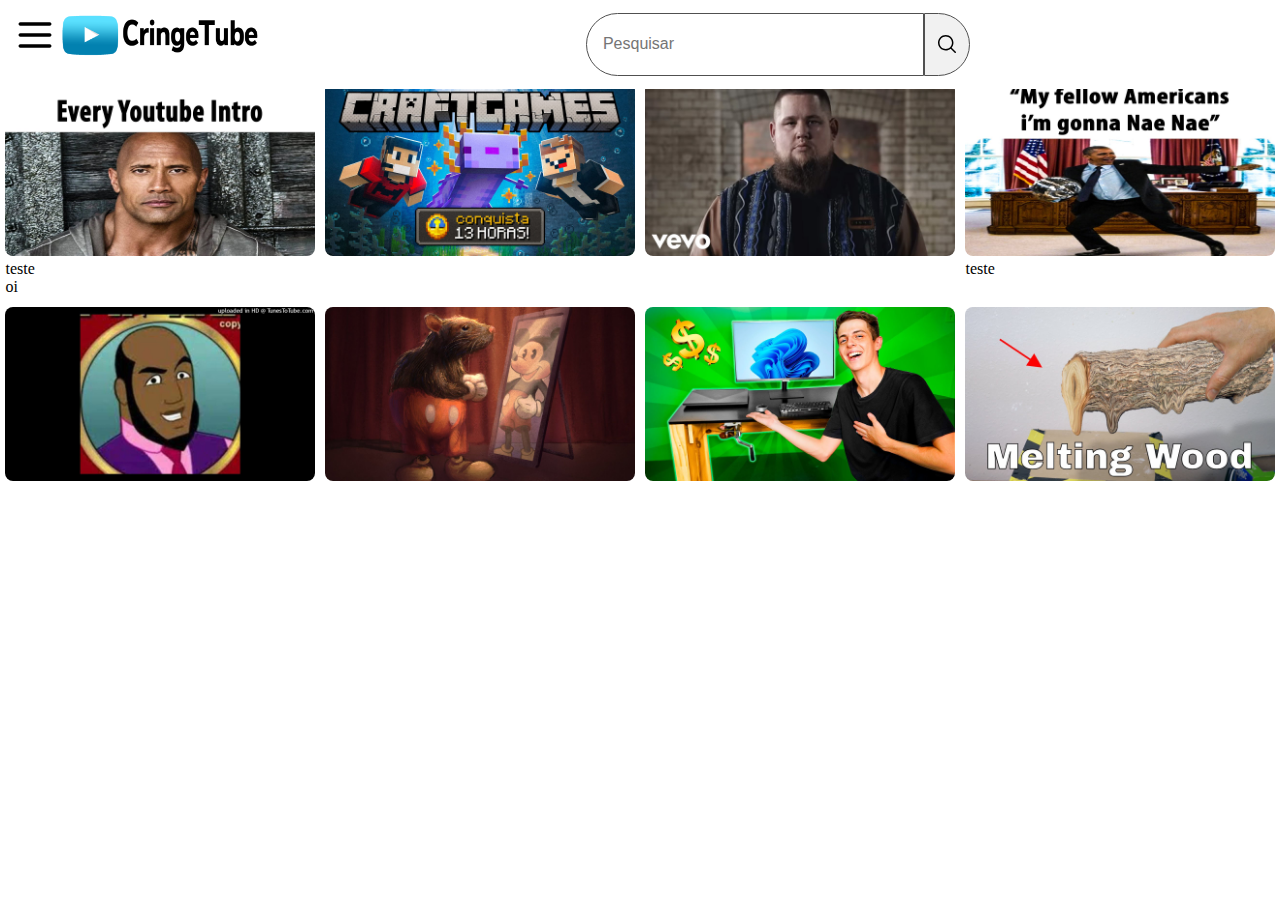
==== index.html @ 26c7d993 "Primeiro Dia" ====
<!DOCTYPE html>
<html lang="pt-BR">
<head>
    <meta charset="UTF-8">
    <meta http-equiv="X-UA-Compatible" content="IE=edge">
    <meta name="viewport" content="width=device-width, initial-scale=1.0">
    <link rel="stylesheet" href="css/style.css">
    <title>CringeTube</title>
</head>
<body>
<header>
    <div>
        <a href="#">
            <img src="img/menu_icon.svg" alt="menu">
        </a>
        <a href="#">
            <img src="img/CringeTube.png" alt="logo-cringe-tube">
        </a>
    </div>
    <div class="barra_de_pesquisa">
        <input type="search" id="" placeholder="Pesquisar">
        <button type="submit"> </button>
    </div>
    <div>
        
    </div>
</header>
<main>
    <div class="video-card">
        <img src="img/thumb-exemplo.jpg" alt="thumb doideira" class="thumb">
        <p>teste</p>oi
    </div>
    <div class="video-card">
        <img src="img/thumb-exemplo-2.jpg" alt="thumb doideira 2" class="thumb">
        <br>
    </div>
    <div class="video-card">
        <img src="img/thumb-exemplo-3.jpg" alt="thumb doideira 3" class="thumb">
        <br>
    </div>
    <div class="video-card">
        <img src="img/thumb-exemplo-4.jpg" alt="thumb doideira 4" class="thumb">
        teste
    </div>
    <div class="video-card">
        <img src="img/thumb-exemplo-5.jpg" alt="" class="thumb">
    </div>
    <div class="video-card">
        <img src="img/thumb-exemplo-6.jpg" alt="" class="thumb">
    </div>
    <div class="video-card">
        <img src="img/thumb-exemplo-7.jpg" alt="" class="thumb">
    </div>
    <div class="video-card">
        <img src="img/thumb-exemplo-8.jpg" alt="" class="thumb">
    </div>
</main>

</body>
</html>
---- css/style.css ----
* {
    margin: 0;
    padding: 0;
}

/* Cabeçalho */

header
{
    display: flex;
    justify-content: space-between;
    position: fixed;
    background-color: white;
    width: 100%;
    padding: 1%;
    height: 7%;
}

header > div
{
    display: flex;
}

header > div > a img
{
    height: 70%;
}

.barra_de_pesquisa {
    width: 30%;
}

.barra_de_pesquisa input {
    width: 88%;
    padding: 1rem;
    border: .5px solid #505050;
    border-top-left-radius: 35px;
    border-bottom-left-radius: 35px;
    font-size: 1rem;
}

.barra_de_pesquisa button {
    cursor: pointer;
    width: 12%;
    border: .5px solid #505050;
    border-top-right-radius: 35px;
    border-bottom-right-radius: 35px;
    background-color: rgb(241, 241, 241);
    background-image: url("../img/lupa.svg");
    background-position: center;
    background-repeat: no-repeat;
    background-size: 40%;
}

.barra_de_pesquisa button:hover {
    background-color: rgb(209, 209, 209);
}

/* Parte dos vídeos */

.thumb
{
    width: 100%;
    border-radius: 8px;
}

.video-card
{
    display: block;
    padding: 1.7%;
}

main
{
    display: grid;
    grid-template-columns: 25% 25% 25% 25%;
    padding-top: 6%;
}
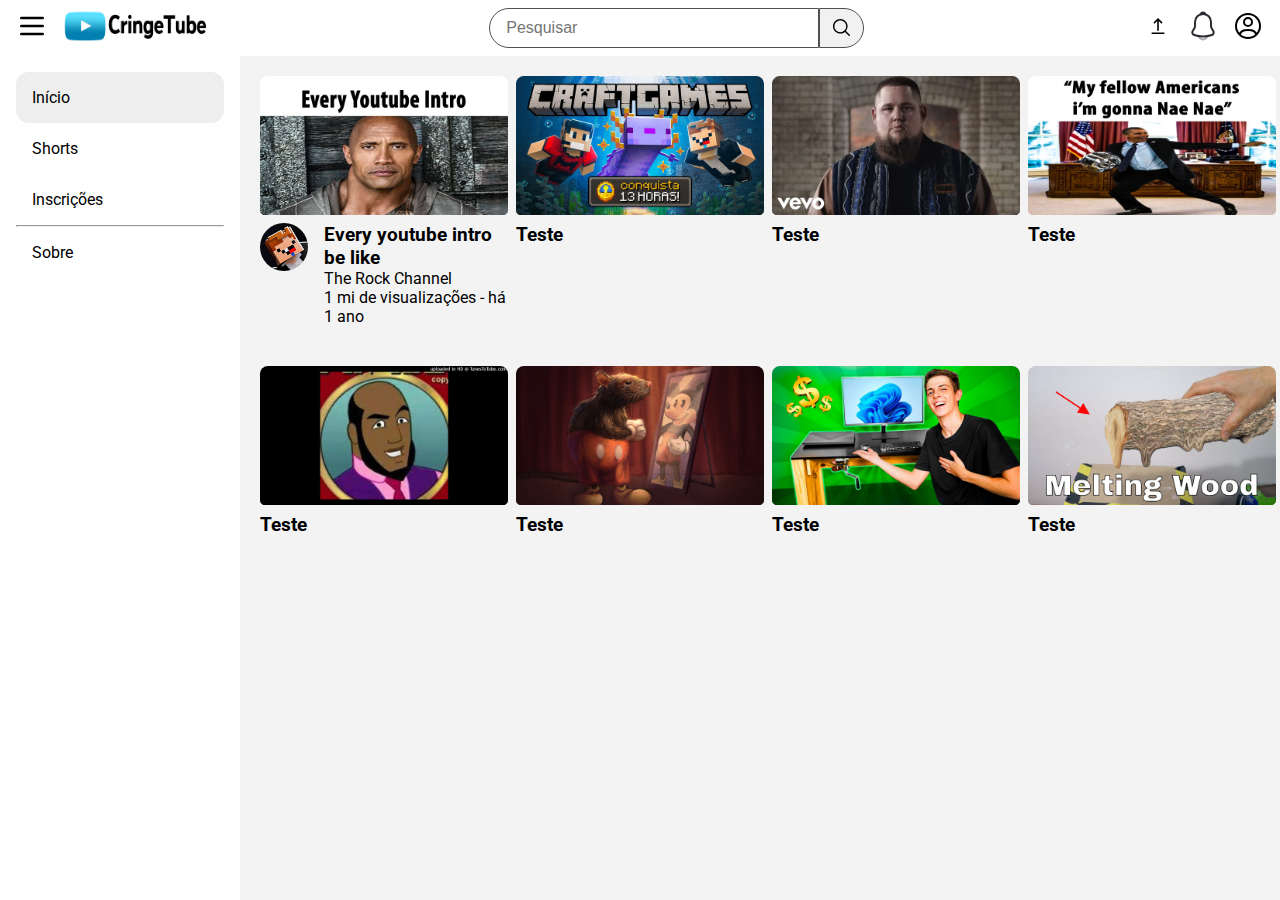
==== commit 75512fd4: "Dia 2" ====
--- a/index.html
+++ b/index.html
@@ -9,11 +9,11 @@
 </head>
 <body>
 <header>
-    <div>
-        <a href="#">
+    <div id="menu_e_logo">
+        <a href="#" alt="Menu">
             <img src="img/menu_icon.svg" alt="menu">
         </a>
-        <a href="#">
+        <a href="#" alt="CringeTube">
             <img src="img/CringeTube.png" alt="logo-cringe-tube">
         </a>
     </div>
@@ -21,38 +21,82 @@
         <input type="search" id="" placeholder="Pesquisar">
         <button type="submit"> </button>
     </div>
-    <div>
-        
+    <div id="acoes">
+        <a href="#" alt="Fazer Upload">
+            <img src="img/icone-upload.svg" alt="Fazer Upload">
+        </a>
+        <a href="#" alt="Notificações">
+            <img src="img/sino.svg" alt="Notificações">
+        </a>
+        <a href="#" alt="Minha Conta">
+            <img src="img/user.svg" alt="Minha conta">
+        </a>
     </div>
 </header>
+<div class="navegacao">
+    <ul>
+        <li class="link_selected"><a href="#">Início</a></li>
+        <li><a href="#">Shorts</a></li>
+        <li><a href="#">Inscrições</a></li>
+        <hr>
+        <li><a href="about.html">Sobre</a></li>
+    </ul>
+</div>
 <main>
     <div class="video-card">
-        <img src="img/thumb-exemplo.jpg" alt="thumb doideira" class="thumb">
-        <p>teste</p>oi
+        <a href="#">
+            <img src="img/thumb-exemplo.jpg" alt="thumb doideira" class="thumb">
+            <div class="video-informacoes">
+                <a href="https://github.com/DaviNogueira12"><img src="img/davisao_channel.jpg" alt="Pefil" class="foto_canal"></a>
+                <div>
+                    <h2 class="video-titulo">Every youtube intro be like</h2>
+                    <p><a href="https://github.com/DaviNogueira12">The Rock Channel</a></p>
+                    <p>1 mi de visualizações - há 1 ano</p>
+                </div>
+            </div>
+        </a>
     </div>
     <div class="video-card">
         <img src="img/thumb-exemplo-2.jpg" alt="thumb doideira 2" class="thumb">
-        <br>
+        <div class="video-informacoes">
+            <h2 class="video-titulo">Teste</h2>
+        </div>
     </div>
     <div class="video-card">
         <img src="img/thumb-exemplo-3.jpg" alt="thumb doideira 3" class="thumb">
-        <br>
+        <div class="video-informacoes">
+            <h2 class="video-titulo">Teste</h2>
+        </div>
     </div>
     <div class="video-card">
         <img src="img/thumb-exemplo-4.jpg" alt="thumb doideira 4" class="thumb">
-        teste
+        <div class="video-informacoes">
+            <h2 class="video-titulo">Teste</h2>
+        </div>
     </div>
     <div class="video-card">
         <img src="img/thumb-exemplo-5.jpg" alt="" class="thumb">
+        <div class="video-informacoes">
+            <h2 class="video-titulo">Teste</h2>
+        </div>
     </div>
     <div class="video-card">
         <img src="img/thumb-exemplo-6.jpg" alt="" class="thumb">
+        <div class="video-informacoes">
+            <h2 class="video-titulo">Teste</h2>
+        </div>
     </div>
     <div class="video-card">
         <img src="img/thumb-exemplo-7.jpg" alt="" class="thumb">
+        <div class="video-informacoes">
+            <h2 class="video-titulo">Teste</h2>
+        </div>
     </div>
     <div class="video-card">
         <img src="img/thumb-exemplo-8.jpg" alt="" class="thumb">
+        <div class="video-informacoes">
+            <h2 class="video-titulo">Teste</h2>
+        </div>
     </div>
 </main>
 
--- a/css/style.css
+++ b/css/style.css
@@ -1,6 +1,20 @@
+@import url('https://fonts.googleapis.com/css2?family=Roboto:wght@400;500;700&display=swap'); /* Fonte para usarmos no site */
+
+/* Evitar estilização dos navegadores por padrão */
+
 * {
     margin: 0;
     padding: 0;
+}
+
+html {
+    font-family: 'Roboto', Arial, sans-serif;
+    background-color: #f3f3f3;
+}
+
+a {
+    text-decoration: none;
+    color: black;
 }
 
 /* Cabeçalho */
@@ -10,33 +24,47 @@
     display: flex;
     justify-content: space-between;
     position: fixed;
-    background-color: white;
-    width: 100%;
-    padding: 1%;
-    height: 7%;
+    background-color: rgb(255, 255, 255);
+    width: calc(100vw - 2rem);
+    padding: .5rem;
+    padding-left: 1rem;
+    padding-right: 1rem;
+    height: auto;
+    align-items: center;
 }
 
-header > div
+header > #menu_e_logo,
+header > #acoes
 {
     display: flex;
+    gap: .8rem;
+    align-items: center;
 }
 
 header > div > a img
 {
-    height: 70%;
+    height: 2rem;
 }
 
 .barra_de_pesquisa {
     width: 30%;
+    height: 2.5rem;
+    display: flex;
+    align-items: center;
 }
 
 .barra_de_pesquisa input {
     width: 88%;
+    height: 100%;
     padding: 1rem;
     border: .5px solid #505050;
     border-top-left-radius: 35px;
     border-bottom-left-radius: 35px;
     font-size: 1rem;
+}
+
+.barra_de_pesquisa input:focus {
+    border: none;
 }
 
 .barra_de_pesquisa button {
@@ -50,10 +78,46 @@
     background-position: center;
     background-repeat: no-repeat;
     background-size: 40%;
+    height: 100%;
 }
 
 .barra_de_pesquisa button:hover {
     background-color: rgb(209, 209, 209);
+}
+
+/* Parte da Navegação */
+
+.navegacao
+{
+    background-color: rgb(255, 255, 255);
+    position: fixed;
+    top: 3.5rem;
+    height: calc(100vh - 3.5rem);
+    width: 13rem;
+    padding: 1rem;
+}
+
+.navegacao > ul
+{
+    list-style-type: none;
+}
+
+.navegacao > ul > li
+{
+    padding: 1rem;
+    border-radius: .8rem;
+}
+
+.navegacao > ul > li:active,
+.navegacao > ul > li:hover,
+.navegacao > ul > .link_selected
+{
+    background-color: #eeeeee;
+}
+
+.navegacao > ul > .link_selected:hover
+{
+    background-color: #e0e0e0;
 }
 
 /* Parte dos vídeos */
@@ -61,18 +125,39 @@
 .thumb
 {
     width: 100%;
-    border-radius: 8px;
+    border-radius: .5rem;
+    padding-bottom: .2rem;
 }
 
 .video-card
 {
     display: block;
+    word-break: break-all;
     padding: 1.7%;
+    margin-bottom: 2rem;
+}
+
+.video-titulo
+{
+    font-size: 1.2rem;
+}
+
+.video-informacoes
+{
+    display: flex;
+}
+
+.foto_canal
+{
+    border-radius: 50%;
+    width: 3rem;
+    margin-right: 1rem;
 }
 
 main
 {
     display: grid;
-    grid-template-columns: 25% 25% 25% 25%;
-    padding-top: 6%;
+    grid-template-columns: repeat(auto-fit, minmax(255px, 1fr));
+    padding-top: 4.5rem;
+    padding-left: 16rem;
 }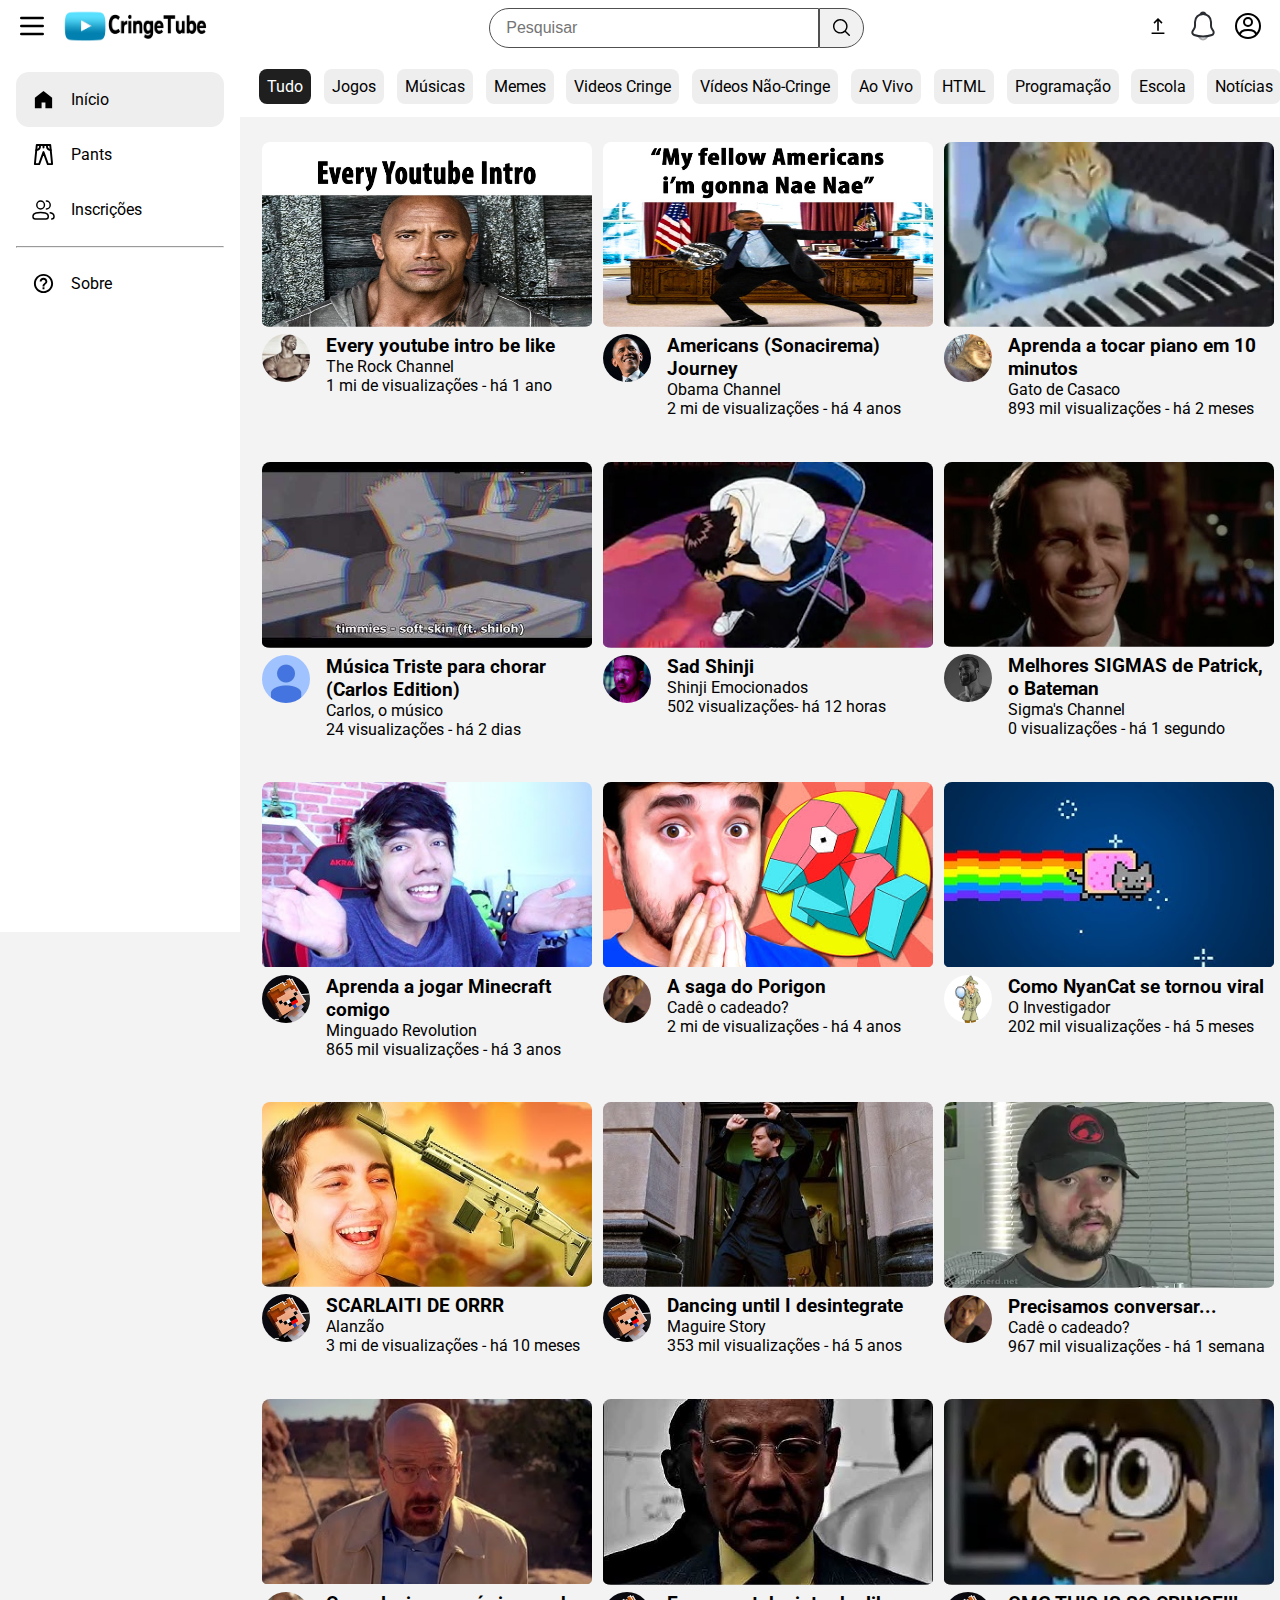
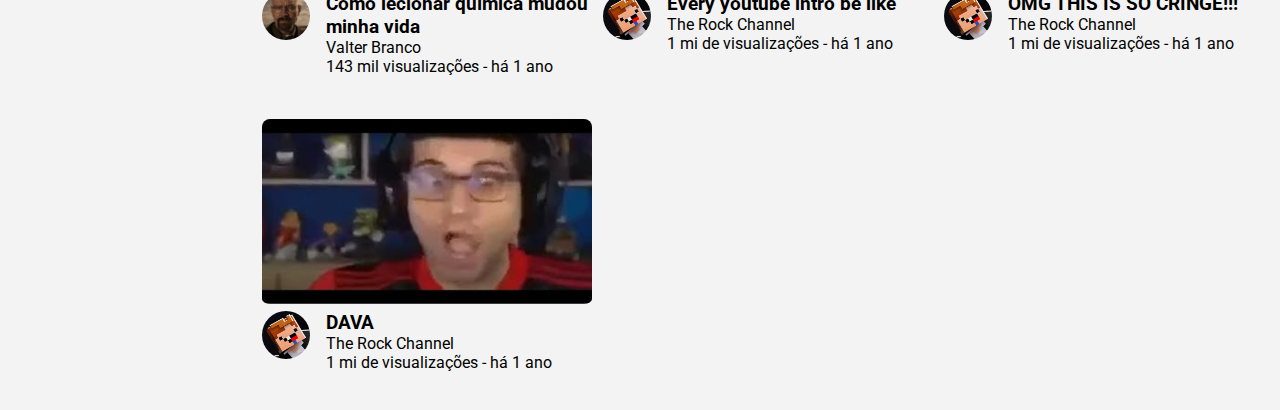
==== commit 70b45fac: "Dia 3" ====
--- a/index.html
+++ b/index.html
@@ -4,6 +4,7 @@
     <meta charset="UTF-8">
     <meta http-equiv="X-UA-Compatible" content="IE=edge">
     <meta name="viewport" content="width=device-width, initial-scale=1.0">
+    <link rel="shortcut icon" href="img/favicon.ico" type="image/x-icon">
     <link rel="stylesheet" href="css/style.css">
     <title>CringeTube</title>
 </head>
@@ -35,11 +36,30 @@
 </header>
 <div class="navegacao">
     <ul>
-        <li class="link_selected"><a href="#">Início</a></li>
-        <li><a href="#">Shorts</a></li>
-        <li><a href="#">Inscrições</a></li>
+        <li class="link_selected"><a href="#"><img src="img/inicio-focado.svg" alt=""> Início</a></li>
+        <li><a href="#"><img src="img/pants.svg" alt=""> Pants</a></li>
+        <li><a href="#"><img src="img/inscricoes.svg" alt=""> Inscrições</a></li>
         <hr>
-        <li><a href="about.html">Sobre</a></li>
+        <li><a href="about.html"><img src="img/sobre-desfocado.svg" alt=""> Sobre</a></li>
+    </ul>
+</div>
+<div class="filtros">
+    <ul>
+        <li class="filter_selected">Tudo</li>
+        <li>Jogos</li>
+        <li>Músicas</li>
+        <li>Memes</li>
+        <li>Videos Cringe</li>
+        <li>Vídeos Não-Cringe</li>
+        <li>Ao Vivo</li>
+        <li>HTML</li>
+        <li>Programação</li>
+        <li>Escola</li>
+        <li>Notícias</li>
+        <li>Aulas</li>
+        <li>Enviados recentemente</li>
+        <li>Assistidos</li>
+        <li>Novidades para você</li>
     </ul>
 </div>
 <main>
@@ -47,56 +67,209 @@
         <a href="#">
             <img src="img/thumb-exemplo.jpg" alt="thumb doideira" class="thumb">
             <div class="video-informacoes">
-                <a href="https://github.com/DaviNogueira12"><img src="img/davisao_channel.jpg" alt="Pefil" class="foto_canal"></a>
+                <a href="#"><img src="img/perfis/rocha.jpg" alt="Pefil" class="foto_canal"></a>
                 <div>
                     <h2 class="video-titulo">Every youtube intro be like</h2>
-                    <p><a href="https://github.com/DaviNogueira12">The Rock Channel</a></p>
-                    <p>1 mi de visualizações - há 1 ano</p>
-                </div>
-            </div>
-        </a>
-    </div>
-    <div class="video-card">
-        <img src="img/thumb-exemplo-2.jpg" alt="thumb doideira 2" class="thumb">
-        <div class="video-informacoes">
-            <h2 class="video-titulo">Teste</h2>
-        </div>
-    </div>
-    <div class="video-card">
-        <img src="img/thumb-exemplo-3.jpg" alt="thumb doideira 3" class="thumb">
-        <div class="video-informacoes">
-            <h2 class="video-titulo">Teste</h2>
-        </div>
-    </div>
-    <div class="video-card">
-        <img src="img/thumb-exemplo-4.jpg" alt="thumb doideira 4" class="thumb">
-        <div class="video-informacoes">
-            <h2 class="video-titulo">Teste</h2>
-        </div>
-    </div>
-    <div class="video-card">
-        <img src="img/thumb-exemplo-5.jpg" alt="" class="thumb">
-        <div class="video-informacoes">
-            <h2 class="video-titulo">Teste</h2>
-        </div>
-    </div>
-    <div class="video-card">
-        <img src="img/thumb-exemplo-6.jpg" alt="" class="thumb">
-        <div class="video-informacoes">
-            <h2 class="video-titulo">Teste</h2>
-        </div>
-    </div>
-    <div class="video-card">
-        <img src="img/thumb-exemplo-7.jpg" alt="" class="thumb">
-        <div class="video-informacoes">
-            <h2 class="video-titulo">Teste</h2>
-        </div>
-    </div>
-    <div class="video-card">
-        <img src="img/thumb-exemplo-8.jpg" alt="" class="thumb">
-        <div class="video-informacoes">
-            <h2 class="video-titulo">Teste</h2>
-        </div>
+                    <p>The Rock Channel</p>
+                    <p>1 mi de visualizações - há 1 ano</p>
+                </div>
+            </div>
+        </a>
+    </div>
+    <div class="video-card">
+        <a href="#">
+            <img src="img/thumb-exemplo-4.jpg" alt="thumb doideira 4" class="thumb">
+            <div class="video-informacoes">
+                <a href="#"><img src="img/perfis/obama.jpg" alt="Perfil" class="foto_canal"></a>
+                <div>
+                    <h2 class="video-titulo">Americans (Sonacirema) Journey</h2>
+                    <p>Obama Channel</p>
+                    <p>2 mi de visualizações - há 4 anos</p>
+                </div>
+            </div>
+        </a>
+    </div>
+    <div class="video-card">
+        <a href="#">
+            <img src="img/cat-thumb.png" alt="thumb doideira" class="thumb">
+            <div class="video-informacoes">
+                <a href="#"><img src="img/perfis/cat.jpg" alt="Pefil" class="foto_canal"></a>
+                <div>
+                    <h2 class="video-titulo">Aprenda a tocar piano em 10 minutos</h2>
+                    <p>Gato de Casaco</p>
+                    <p>893 mil visualizações - há 2 meses</p>
+                </div>
+            </div>
+        </a>
+    </div>
+    <div class="video-card">
+        <a href="#">
+            <img src="img/bart-thumb.png" alt="thumb doideira" class="thumb">
+            <div class="video-informacoes">
+                <a href="#"><img src="img/perfis/carlations.png" alt="Pefil" class="foto_canal"></a>
+                <div>
+                    <h2 class="video-titulo">Música Triste para chorar (Carlos Edition)</h2>
+                    <p>Carlos, o músico</p>
+                    <p>24 visualizações - há 2 dias</p>
+                </div>
+            </div>
+        </a>
+    </div>
+    <div class="video-card">
+        <a href="#">
+            <img src="img/evan-thumb.png" alt="thumb doideira" class="thumb">
+            <div class="video-informacoes">
+                <a href="#"><img src="img/perfis/ryan.png" alt="Pefil" class="foto_canal"></a>
+                <div>
+                    <h2 class="video-titulo">Sad Shinji</h2>
+                    <p>Shinji Emocionados</p>
+                    <p>502 visualizações- há 12 horas</p>
+                </div>
+            </div>
+        </a>
+    </div>
+    <div class="video-card">
+        <a href="#">
+            <img src="img/patrick-thumb.png" alt="thumb doideira" class="thumb">
+            <div class="video-informacoes">
+                <a href="#"><img src="img/perfis/sigmas.jpg" alt="Pefil" class="foto_canal"></a>
+                <div>
+                    <h2 class="video-titulo">Melhores SIGMAS de Patrick, o Bateman</h2>
+                    <p>Sigma's Channel</p>
+                    <p>0 visualizações - há 1 segundo</p>
+                </div>
+            </div>
+        </a>
+    </div>
+    <div class="video-card">
+        <a href="#">
+            <img src="img/minguado-thumb.png" alt="thumb doideira" class="thumb">
+            <div class="video-informacoes">
+                <a href="#"><img src="img/davisao_channel.jpg" alt="Pefil" class="foto_canal"></a>
+                <div>
+                    <h2 class="video-titulo">Aprenda a jogar Minecraft comigo</h2>
+                    <p>Minguado Revolution</p>
+                    <p>865 mil visualizações - há 3 anos</p>
+                </div>
+            </div>
+        </a>
+    </div>
+    <div class="video-card">
+        <a href="#">
+            <img src="img/leon-thumb.png" alt="thumb doideira" class="thumb">
+            <div class="video-informacoes">
+                <a href="#"><img src="img/perfis/cadeado.jpg" alt="Pefil" class="foto_canal"></a>
+                <div>
+                    <h2 class="video-titulo">A saga do Porigon</h2>
+                    <p>Cadê o cadeado?</p>
+                    <p>2 mi de visualizações - há 4 anos</p>
+                </div>
+            </div>
+        </a>
+    </div>
+    <div class="video-card">
+        <a href="#">
+            <img src="img/nyan-thumb.png" alt="thumb doideira" class="thumb">
+            <div class="video-informacoes">
+                <a href="#"><img src="img/perfis/investigador.jpg" alt="Pefil" class="foto_canal"></a>
+                <div>
+                    <h2 class="video-titulo">Como NyanCat se tornou viral</h2>
+                    <p>O Investigador</p>
+                    <p>202 mil visualizações - há 5 meses</p>
+                </div>
+            </div>
+        </a>
+    </div>
+    <div class="video-card">
+        <a href="#">
+            <img src="img/alanzoka-thumb.png" alt="thumb doideira" class="thumb">
+            <div class="video-informacoes">
+                <a href="#"><img src="img/davisao_channel.jpg" alt="Pefil" class="foto_canal"></a>
+                <div>
+                    <h2 class="video-titulo">SCARLAITI DE ORRR</h2>
+                    <p>Alanzão</p>
+                    <p>3 mi de visualizações - há 10 meses</p>
+                </div>
+            </div>
+        </a>
+    </div>
+    <div class="video-card">
+        <a href="#">
+            <img src="img/maguire-thumb.png" alt="thumb doideira" class="thumb">
+            <div class="video-informacoes">
+                <a href="#"><img src="img/davisao_channel.jpg" alt="Pefil" class="foto_canal"></a>
+                <div>
+                    <h2 class="video-titulo">Dancing until I desintegrate</h2>
+                    <p>Maguire Story</p>
+                    <p>353 mil visualizações - há 5 anos</p>
+                </div>
+            </div>
+        </a>
+    </div>
+    <div class="video-card">
+        <a href="#">
+            <img src="img/leon1-thumb.png" alt="thumb doideira" class="thumb">
+            <div class="video-informacoes">
+                <a href="#"><img src="img/perfis/cadeado.jpg" alt="Pefil" class="foto_canal"></a>
+                <div>
+                    <h2 class="video-titulo">Precisamos conversar...</h2>
+                    <p>Cadê o cadeado?</p>
+                    <p>967 mil visualizações - há 1 semana</p>
+                </div>
+            </div>
+        </a>
+    </div>
+    <div class="video-card">
+        <a href="#">
+            <img src="img/walter-thumb.png" alt="thumb doideira" class="thumb">
+            <div class="video-informacoes">
+                <a href="#"><img src="img/perfis/valter.jpg" alt="Pefil" class="foto_canal"></a>
+                <div>
+                    <h2 class="video-titulo">Como lecionar química mudou minha vida</h2>
+                    <p>Valter Branco</p>
+                    <p>143 mil visualizações - há 1 ano</p>
+                </div>
+            </div>
+        </a>
+    </div>
+    <div class="video-card">
+        <a href="#">
+            <img src="img/gus-thumb.png" alt="thumb doideira" class="thumb">
+            <div class="video-informacoes">
+                <a href="#"><img src="img/davisao_channel.jpg" alt="Pefil" class="foto_canal"></a>
+                <div>
+                    <h2 class="video-titulo">Every youtube intro be like</h2>
+                    <p>The Rock Channel</p>
+                    <p>1 mi de visualizações - há 1 ano</p>
+                </div>
+            </div>
+        </a>
+    </div>
+    <div class="video-card">
+        <a href="#">
+            <img src="img/matheuAnimado-thumb.png" alt="thumb doideira" class="thumb">
+            <div class="video-informacoes">
+                <a href="#"><img src="img/davisao_channel.jpg" alt="Pefil" class="foto_canal"></a>
+                <div>
+                    <h2 class="video-titulo">OMG THIS IS SO CRINGE!!!</h2>
+                    <p>The Rock Channel</p>
+                    <p>1 mi de visualizações - há 1 ano</p>
+                </div>
+            </div>
+        </a>
+    </div>
+    <div class="video-card">
+        <a href="#">
+            <img src="img/pimba-thumb.png" alt="thumb doideira" class="thumb">
+            <div class="video-informacoes">
+                <a href="#"><img src="img/davisao_channel.jpg" alt="Pefil" class="foto_canal"></a>
+                <div>
+                    <h2 class="video-titulo">DAVA</h2>
+                    <p>The Rock Channel</p>
+                    <p>1 mi de visualizações - há 1 ano</p>
+                </div>
+            </div>
+        </a>
     </div>
 </main>
 
--- a/css/style.css
+++ b/css/style.css
@@ -104,8 +104,20 @@
 
 .navegacao > ul > li
 {
+    /* padding: 1rem; */
+    border-radius: .8rem;
+}
+
+.navegacao > ul > li > a {
     padding: 1rem;
-    border-radius: .8rem;
+    /* border-radius: .8rem; */
+    display: flex;
+    align-items: center;
+    gap: 1rem;
+}
+
+.navegacao > ul > li > a > img {
+    width: 1.45rem;
 }
 
 .navegacao > ul > li:active,
@@ -120,6 +132,51 @@
     background-color: #e0e0e0;
 }
 
+hr
+{
+    margin-top: .5rem;
+    margin-bottom: .5rem;
+}
+
+/* Filtros (Chips) */
+
+.filtros
+{
+    position: fixed;
+    background-color: rgb(255, 255, 255);
+    top: 3.5rem;
+    left: 15rem;
+    padding: .8rem;
+    padding-left: 1.2rem;
+    min-width: calc(100vw - 15rem);
+    overflow: hidden;
+}
+
+.filtros > ul {
+    list-style-type: none;
+    display: flex;
+    gap: .8rem;
+}
+
+.filtros > ul > li {
+    padding: .5rem;
+    background-color: #eeeeee;
+    cursor: pointer;
+    border-radius: .5rem;
+    box-sizing: border-box;
+    white-space: nowrap;
+}
+
+.filtros > ul > li:hover {
+    background-color: #e0e0e0;
+}
+
+.filtros > ul > .filter_selected,
+.filtros > ul > .filter_selected:hover {
+    background-color: #1f1f1f;
+    color: white;
+}
+
 /* Parte dos vídeos */
 
 .thumb
@@ -132,7 +189,7 @@
 .video-card
 {
     display: block;
-    word-break: break-all;
+    word-break: keep-all;
     padding: 1.7%;
     margin-bottom: 2rem;
 }
@@ -157,7 +214,7 @@
 main
 {
     display: grid;
-    grid-template-columns: repeat(auto-fit, minmax(255px, 1fr));
-    padding-top: 4.5rem;
+    grid-template-columns: repeat(auto-fit, minmax(290px, 1fr));
+    padding-top: 8.5rem;
     padding-left: 16rem;
 }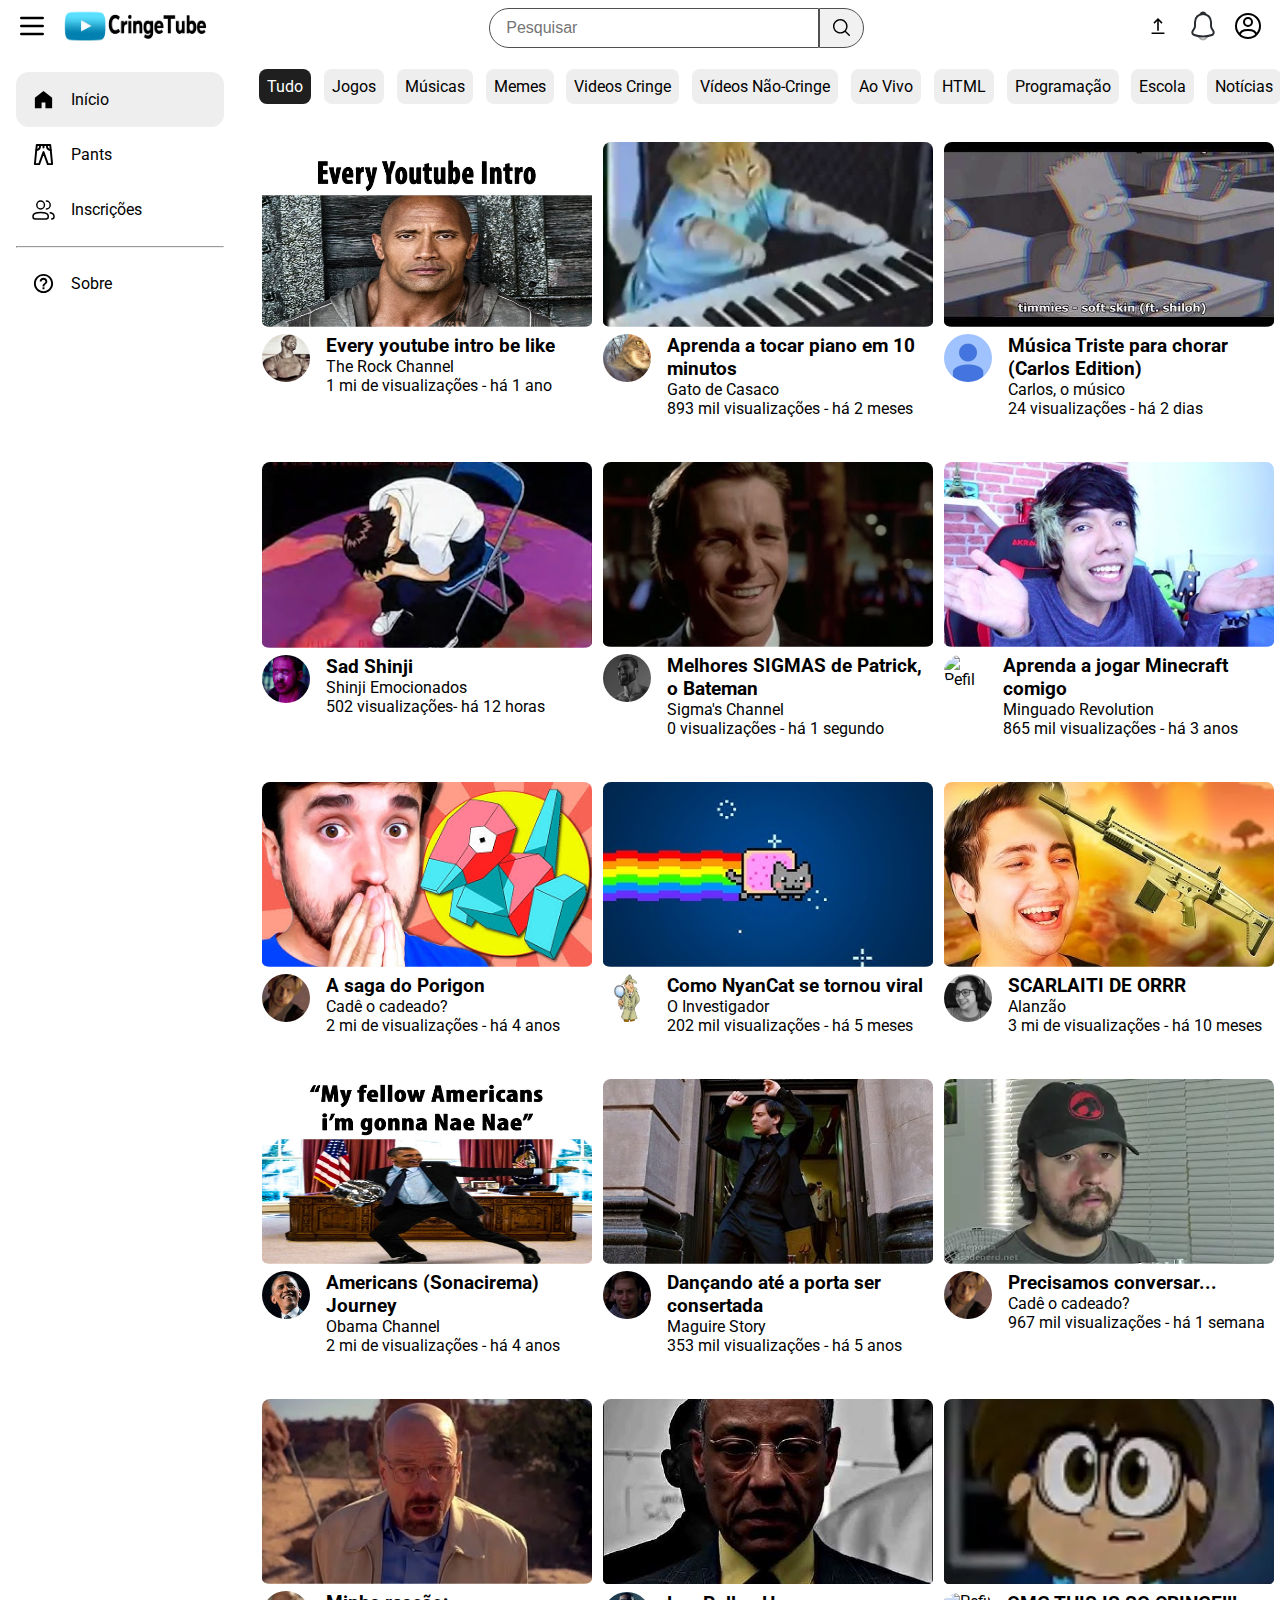
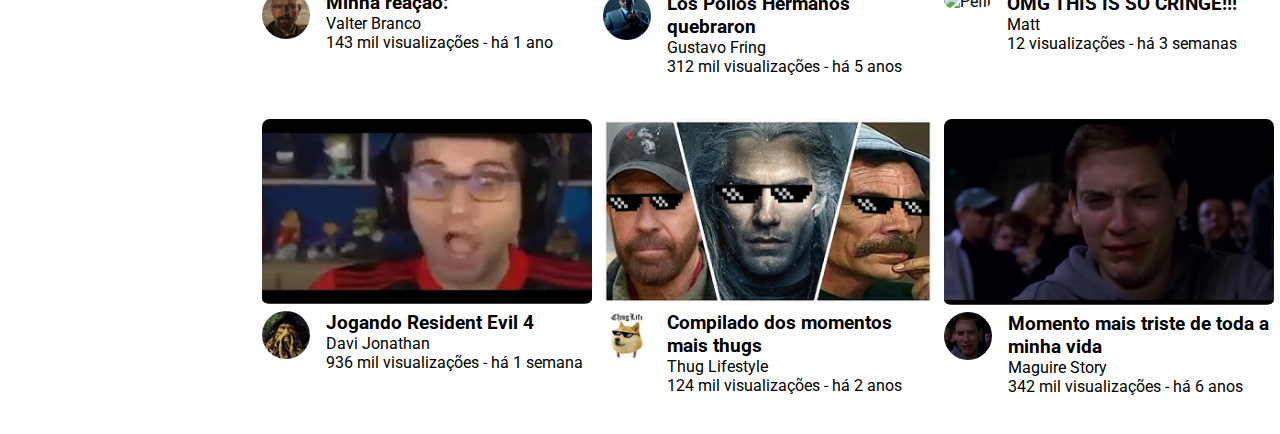
==== commit 7fe53a3e: "Aperfeiçoamentos" ====
--- a/index.html
+++ b/index.html
@@ -4,7 +4,7 @@
     <meta charset="UTF-8">
     <meta http-equiv="X-UA-Compatible" content="IE=edge">
     <meta name="viewport" content="width=device-width, initial-scale=1.0">
-    <link rel="shortcut icon" href="img/favicon.ico" type="image/x-icon">
+    <link rel="shortcut icon" href="img/icones/favicon.ico" type="image/x-icon">
     <link rel="stylesheet" href="css/style.css">
     <title>CringeTube</title>
 </head>
@@ -12,10 +12,10 @@
 <header>
     <div id="menu_e_logo">
         <a href="#" alt="Menu">
-            <img src="img/menu_icon.svg" alt="menu">
+            <img src="img/icones/menu_icon.svg" alt="menu">
         </a>
         <a href="#" alt="CringeTube">
-            <img src="img/CringeTube.png" alt="logo-cringe-tube">
+            <img src="img/icones/CringeTube.png" alt="logo-cringe-tube">
         </a>
     </div>
     <div class="barra_de_pesquisa">
@@ -24,25 +24,25 @@
     </div>
     <div id="acoes">
         <a href="#" alt="Fazer Upload">
-            <img src="img/icone-upload.svg" alt="Fazer Upload">
+            <img src="img/icones/icone-upload.svg" alt="Fazer Upload">
         </a>
         <a href="#" alt="Notificações">
-            <img src="img/sino.svg" alt="Notificações">
+            <img src="img/icones/sino.svg" alt="Notificações">
         </a>
         <a href="#" alt="Minha Conta">
-            <img src="img/user.svg" alt="Minha conta">
+            <img src="img/icones/user.svg" alt="Minha conta">
         </a>
     </div>
 </header>
-<div class="navegacao">
+<nav class="navegacao">
     <ul>
-        <li class="link_selected"><a href="#"><img src="img/inicio-focado.svg" alt=""> Início</a></li>
-        <li><a href="#"><img src="img/pants.svg" alt=""> Pants</a></li>
-        <li><a href="#"><img src="img/inscricoes.svg" alt=""> Inscrições</a></li>
+        <li class="link_selected"><a href="#"><img src="img/icones/inicio-focado.svg" alt=""> Início</a></li>
+        <li><a href="#"><img src="img/icones/pants.svg" alt=""> Pants</a></li>
+        <li><a href="#"><img src="img/icones/inscricoes.svg" alt=""> Inscrições</a></li>
         <hr>
-        <li><a href="about.html"><img src="img/sobre-desfocado.svg" alt=""> Sobre</a></li>
+        <li><a href="about.html"><img src="img/icones/sobre-desfocado.svg" alt=""> Sobre</a></li>
     </ul>
-</div>
+</nav>
 <div class="filtros">
     <ul>
         <li class="filter_selected">Tudo</li>
@@ -78,6 +78,110 @@
     </div>
     <div class="video-card">
         <a href="#">
+            <img src="img/cat-thumb.png" alt="thumb doideira" class="thumb">
+            <div class="video-informacoes">
+                <a href="#"><img src="img/perfis/cat.jpg" alt="Pefil" class="foto_canal"></a>
+                <div>
+                    <h2 class="video-titulo">Aprenda a tocar piano em 10 minutos</h2>
+                    <p>Gato de Casaco</p>
+                    <p>893 mil visualizações - há 2 meses</p>
+                </div>
+            </div>
+        </a>
+    </div>
+    <div class="video-card">
+        <a href="#">
+            <img src="img/bart-thumb.png" alt="thumb doideira" class="thumb">
+            <div class="video-informacoes">
+                <a href="#"><img src="img/perfis/carlations.png" alt="Pefil" class="foto_canal"></a>
+                <div>
+                    <h2 class="video-titulo">Música Triste para chorar (Carlos Edition)</h2>
+                    <p>Carlos, o músico</p>
+                    <p>24 visualizações - há 2 dias</p>
+                </div>
+            </div>
+        </a>
+    </div>
+    <div class="video-card">
+        <a href="#">
+            <img src="img/evan-thumb.png" alt="thumb doideira" class="thumb">
+            <div class="video-informacoes">
+                <a href="#"><img src="img/perfis/ryan.png" alt="Pefil" class="foto_canal"></a>
+                <div>
+                    <h2 class="video-titulo">Sad Shinji</h2>
+                    <p>Shinji Emocionados</p>
+                    <p>502 visualizações- há 12 horas</p>
+                </div>
+            </div>
+        </a>
+    </div>
+    <div class="video-card">
+        <a href="#">
+            <img src="img/patrick-thumb.png" alt="thumb doideira" class="thumb">
+            <div class="video-informacoes">
+                <a href="#"><img src="img/perfis/sigmas.jpg" alt="Pefil" class="foto_canal"></a>
+                <div>
+                    <h2 class="video-titulo">Melhores SIGMAS de Patrick, o Bateman</h2>
+                    <p>Sigma's Channel</p>
+                    <p>0 visualizações - há 1 segundo</p>
+                </div>
+            </div>
+        </a>
+    </div>
+    <div class="video-card">
+        <a href="#">
+            <img src="img/minguado-thumb.png" alt="thumb doideira" class="thumb">
+            <div class="video-informacoes">
+                <a href="#"><img src="img/perfis/Mingau.png" alt="Pefil" class="foto_canal"></a>
+                <div>
+                    <h2 class="video-titulo">Aprenda a jogar Minecraft comigo</h2>
+                    <p>Minguado Revolution</p>
+                    <p>865 mil visualizações - há 3 anos</p>
+                </div>
+            </div>
+        </a>
+    </div>
+    <div class="video-card">
+        <a href="#">
+            <img src="img/leon-thumb.png" alt="thumb doideira" class="thumb">
+            <div class="video-informacoes">
+                <a href="#"><img src="img/perfis/cadeado.jpg" alt="Pefil" class="foto_canal"></a>
+                <div>
+                    <h2 class="video-titulo">A saga do Porigon</h2>
+                    <p>Cadê o cadeado?</p>
+                    <p>2 mi de visualizações - há 4 anos</p>
+                </div>
+            </div>
+        </a>
+    </div>
+    <div class="video-card">
+        <a href="#">
+            <img src="img/nyan-thumb.png" alt="thumb doideira" class="thumb">
+            <div class="video-informacoes">
+                <a href="#"><img src="img/perfis/investigador.jpg" alt="Pefil" class="foto_canal"></a>
+                <div>
+                    <h2 class="video-titulo">Como NyanCat se tornou viral</h2>
+                    <p>O Investigador</p>
+                    <p>202 mil visualizações - há 5 meses</p>
+                </div>
+            </div>
+        </a>
+    </div>
+    <div class="video-card">
+        <a href="#">
+            <img src="img/alanzoka-thumb.png" alt="thumb doideira" class="thumb">
+            <div class="video-informacoes">
+                <a href="#"><img src="img/perfis/alan.jpg" alt="Pefil" class="foto_canal"></a>
+                <div>
+                    <h2 class="video-titulo">SCARLAITI DE ORRR</h2>
+                    <p>Alanzão</p>
+                    <p>3 mi de visualizações - há 10 meses</p>
+                </div>
+            </div>
+        </a>
+    </div>
+    <div class="video-card">
+        <a href="#">
             <img src="img/thumb-exemplo-4.jpg" alt="thumb doideira 4" class="thumb">
             <div class="video-informacoes">
                 <a href="#"><img src="img/perfis/obama.jpg" alt="Perfil" class="foto_canal"></a>
@@ -91,115 +195,11 @@
     </div>
     <div class="video-card">
         <a href="#">
-            <img src="img/cat-thumb.png" alt="thumb doideira" class="thumb">
-            <div class="video-informacoes">
-                <a href="#"><img src="img/perfis/cat.jpg" alt="Pefil" class="foto_canal"></a>
-                <div>
-                    <h2 class="video-titulo">Aprenda a tocar piano em 10 minutos</h2>
-                    <p>Gato de Casaco</p>
-                    <p>893 mil visualizações - há 2 meses</p>
-                </div>
-            </div>
-        </a>
-    </div>
-    <div class="video-card">
-        <a href="#">
-            <img src="img/bart-thumb.png" alt="thumb doideira" class="thumb">
-            <div class="video-informacoes">
-                <a href="#"><img src="img/perfis/carlations.png" alt="Pefil" class="foto_canal"></a>
-                <div>
-                    <h2 class="video-titulo">Música Triste para chorar (Carlos Edition)</h2>
-                    <p>Carlos, o músico</p>
-                    <p>24 visualizações - há 2 dias</p>
-                </div>
-            </div>
-        </a>
-    </div>
-    <div class="video-card">
-        <a href="#">
-            <img src="img/evan-thumb.png" alt="thumb doideira" class="thumb">
-            <div class="video-informacoes">
-                <a href="#"><img src="img/perfis/ryan.png" alt="Pefil" class="foto_canal"></a>
-                <div>
-                    <h2 class="video-titulo">Sad Shinji</h2>
-                    <p>Shinji Emocionados</p>
-                    <p>502 visualizações- há 12 horas</p>
-                </div>
-            </div>
-        </a>
-    </div>
-    <div class="video-card">
-        <a href="#">
-            <img src="img/patrick-thumb.png" alt="thumb doideira" class="thumb">
-            <div class="video-informacoes">
-                <a href="#"><img src="img/perfis/sigmas.jpg" alt="Pefil" class="foto_canal"></a>
-                <div>
-                    <h2 class="video-titulo">Melhores SIGMAS de Patrick, o Bateman</h2>
-                    <p>Sigma's Channel</p>
-                    <p>0 visualizações - há 1 segundo</p>
-                </div>
-            </div>
-        </a>
-    </div>
-    <div class="video-card">
-        <a href="#">
-            <img src="img/minguado-thumb.png" alt="thumb doideira" class="thumb">
-            <div class="video-informacoes">
-                <a href="#"><img src="img/davisao_channel.jpg" alt="Pefil" class="foto_canal"></a>
-                <div>
-                    <h2 class="video-titulo">Aprenda a jogar Minecraft comigo</h2>
-                    <p>Minguado Revolution</p>
-                    <p>865 mil visualizações - há 3 anos</p>
-                </div>
-            </div>
-        </a>
-    </div>
-    <div class="video-card">
-        <a href="#">
-            <img src="img/leon-thumb.png" alt="thumb doideira" class="thumb">
-            <div class="video-informacoes">
-                <a href="#"><img src="img/perfis/cadeado.jpg" alt="Pefil" class="foto_canal"></a>
-                <div>
-                    <h2 class="video-titulo">A saga do Porigon</h2>
-                    <p>Cadê o cadeado?</p>
-                    <p>2 mi de visualizações - há 4 anos</p>
-                </div>
-            </div>
-        </a>
-    </div>
-    <div class="video-card">
-        <a href="#">
-            <img src="img/nyan-thumb.png" alt="thumb doideira" class="thumb">
-            <div class="video-informacoes">
-                <a href="#"><img src="img/perfis/investigador.jpg" alt="Pefil" class="foto_canal"></a>
-                <div>
-                    <h2 class="video-titulo">Como NyanCat se tornou viral</h2>
-                    <p>O Investigador</p>
-                    <p>202 mil visualizações - há 5 meses</p>
-                </div>
-            </div>
-        </a>
-    </div>
-    <div class="video-card">
-        <a href="#">
-            <img src="img/alanzoka-thumb.png" alt="thumb doideira" class="thumb">
-            <div class="video-informacoes">
-                <a href="#"><img src="img/davisao_channel.jpg" alt="Pefil" class="foto_canal"></a>
-                <div>
-                    <h2 class="video-titulo">SCARLAITI DE ORRR</h2>
-                    <p>Alanzão</p>
-                    <p>3 mi de visualizações - há 10 meses</p>
-                </div>
-            </div>
-        </a>
-    </div>
-    <div class="video-card">
-        <a href="#">
             <img src="img/maguire-thumb.png" alt="thumb doideira" class="thumb">
             <div class="video-informacoes">
-                <a href="#"><img src="img/davisao_channel.jpg" alt="Pefil" class="foto_canal"></a>
-                <div>
-                    <h2 class="video-titulo">Dancing until I desintegrate</h2>
+                <a href="#"><img src="img/perfis/maguire.png" alt="Pefil" class="foto_canal"></a>
+                <div>
+                    <h2 class="video-titulo">Dançando até a porta ser consertada</h2>
                     <p>Maguire Story</p>
                     <p>353 mil visualizações - há 5 anos</p>
                 </div>
@@ -225,7 +225,7 @@
             <div class="video-informacoes">
                 <a href="#"><img src="img/perfis/valter.jpg" alt="Pefil" class="foto_canal"></a>
                 <div>
-                    <h2 class="video-titulo">Como lecionar química mudou minha vida</h2>
+                    <h2 class="video-titulo">Minha reação:</h2>
                     <p>Valter Branco</p>
                     <p>143 mil visualizações - há 1 ano</p>
                 </div>
@@ -236,11 +236,11 @@
         <a href="#">
             <img src="img/gus-thumb.png" alt="thumb doideira" class="thumb">
             <div class="video-informacoes">
-                <a href="#"><img src="img/davisao_channel.jpg" alt="Pefil" class="foto_canal"></a>
-                <div>
-                    <h2 class="video-titulo">Every youtube intro be like</h2>
-                    <p>The Rock Channel</p>
-                    <p>1 mi de visualizações - há 1 ano</p>
+                <a href="#"><img src="img/perfis/gus.png" alt="Pefil" class="foto_canal"></a>
+                <div>
+                    <h2 class="video-titulo">Los Pollos Hermanos quebraron</h2>
+                    <p>Gustavo Fring</p>
+                    <p>312 mil visualizações - há 5 anos</p>
                 </div>
             </div>
         </a>
@@ -249,11 +249,11 @@
         <a href="#">
             <img src="img/matheuAnimado-thumb.png" alt="thumb doideira" class="thumb">
             <div class="video-informacoes">
-                <a href="#"><img src="img/davisao_channel.jpg" alt="Pefil" class="foto_canal"></a>
+                <a href="#"><img src="img/perfis/Matt.png" alt="Pefil" class="foto_canal"></a>
                 <div>
                     <h2 class="video-titulo">OMG THIS IS SO CRINGE!!!</h2>
-                    <p>The Rock Channel</p>
-                    <p>1 mi de visualizações - há 1 ano</p>
+                    <p>Matt</p>
+                    <p>12 visualizações - há 3 semanas</p>
                 </div>
             </div>
         </a>
@@ -262,11 +262,37 @@
         <a href="#">
             <img src="img/pimba-thumb.png" alt="thumb doideira" class="thumb">
             <div class="video-informacoes">
-                <a href="#"><img src="img/davisao_channel.jpg" alt="Pefil" class="foto_canal"></a>
-                <div>
-                    <h2 class="video-titulo">DAVA</h2>
-                    <p>The Rock Channel</p>
-                    <p>1 mi de visualizações - há 1 ano</p>
+                <a href="#"><img src="img/perfis/davy_jones.webp" alt="Pefil" class="foto_canal"></a>
+                <div>
+                    <h2 class="video-titulo">Jogando Resident Evil 4</h2>
+                    <p>Davi Jonathan</p>
+                    <p>936 mil visualizações - há 1 semana</p>
+                </div>
+            </div>
+        </a>
+    </div>
+    <div class="video-card">
+        <a href="#">
+            <img src="img/madrugations-thumb.png" alt="Thumb Life" class="thumb">
+            <div class="video-informacoes">
+                <a href="#"><img src="img/perfis/thugs.png" alt="Perfil" class="foto_canal"></a>
+                <div>
+                    <h2 class="video-titulo">Compilado dos momentos mais thugs</h2>
+                    <p>Thug Lifestyle</p>
+                    <p>124 mil visualizações - há 2 anos</p>
+                </div>
+            </div>
+        </a>
+    </div>
+    <div class="video-card">
+        <a href="#">
+            <img src="img/cryingMaguire-thumb.png" alt="Thumb Suffer" class="thumb">
+            <div class="video-informacoes">
+                <a href="#"><img src="img/perfis/maguire.png" alt="Perfil" class="foto_canal"></a>
+                <div>
+                    <h2 class="video-titulo">Momento mais triste de toda a minha vida</h2>
+                    <p>Maguire Story</p>
+                    <p>342 mil visualizações - há 6 anos</p>
                 </div>
             </div>
         </a>
--- a/css/style.css
+++ b/css/style.css
@@ -9,7 +9,7 @@
 
 html {
     font-family: 'Roboto', Arial, sans-serif;
-    background-color: #f3f3f3;
+    background-color: #ffffff;
 }
 
 a {
@@ -31,6 +31,7 @@
     padding-right: 1rem;
     height: auto;
     align-items: center;
+    z-index: 1;
 }
 
 header > #menu_e_logo,
@@ -74,7 +75,7 @@
     border-top-right-radius: 35px;
     border-bottom-right-radius: 35px;
     background-color: rgb(241, 241, 241);
-    background-image: url("../img/lupa.svg");
+    background-image: url("../img/icones/lupa.svg");
     background-position: center;
     background-repeat: no-repeat;
     background-size: 40%;
@@ -95,6 +96,7 @@
     height: calc(100vh - 3.5rem);
     width: 13rem;
     padding: 1rem;
+    z-index: 1;
 }
 
 .navegacao > ul
@@ -104,13 +106,11 @@
 
 .navegacao > ul > li
 {
-    /* padding: 1rem; */
     border-radius: .8rem;
 }
 
 .navegacao > ul > li > a {
     padding: 1rem;
-    /* border-radius: .8rem; */
     display: flex;
     align-items: center;
     gap: 1rem;
@@ -148,8 +148,9 @@
     left: 15rem;
     padding: .8rem;
     padding-left: 1.2rem;
-    min-width: calc(100vw - 15rem);
+    width: calc(100vw - 15rem);
     overflow: hidden;
+    z-index: 1;
 }
 
 .filtros > ul {
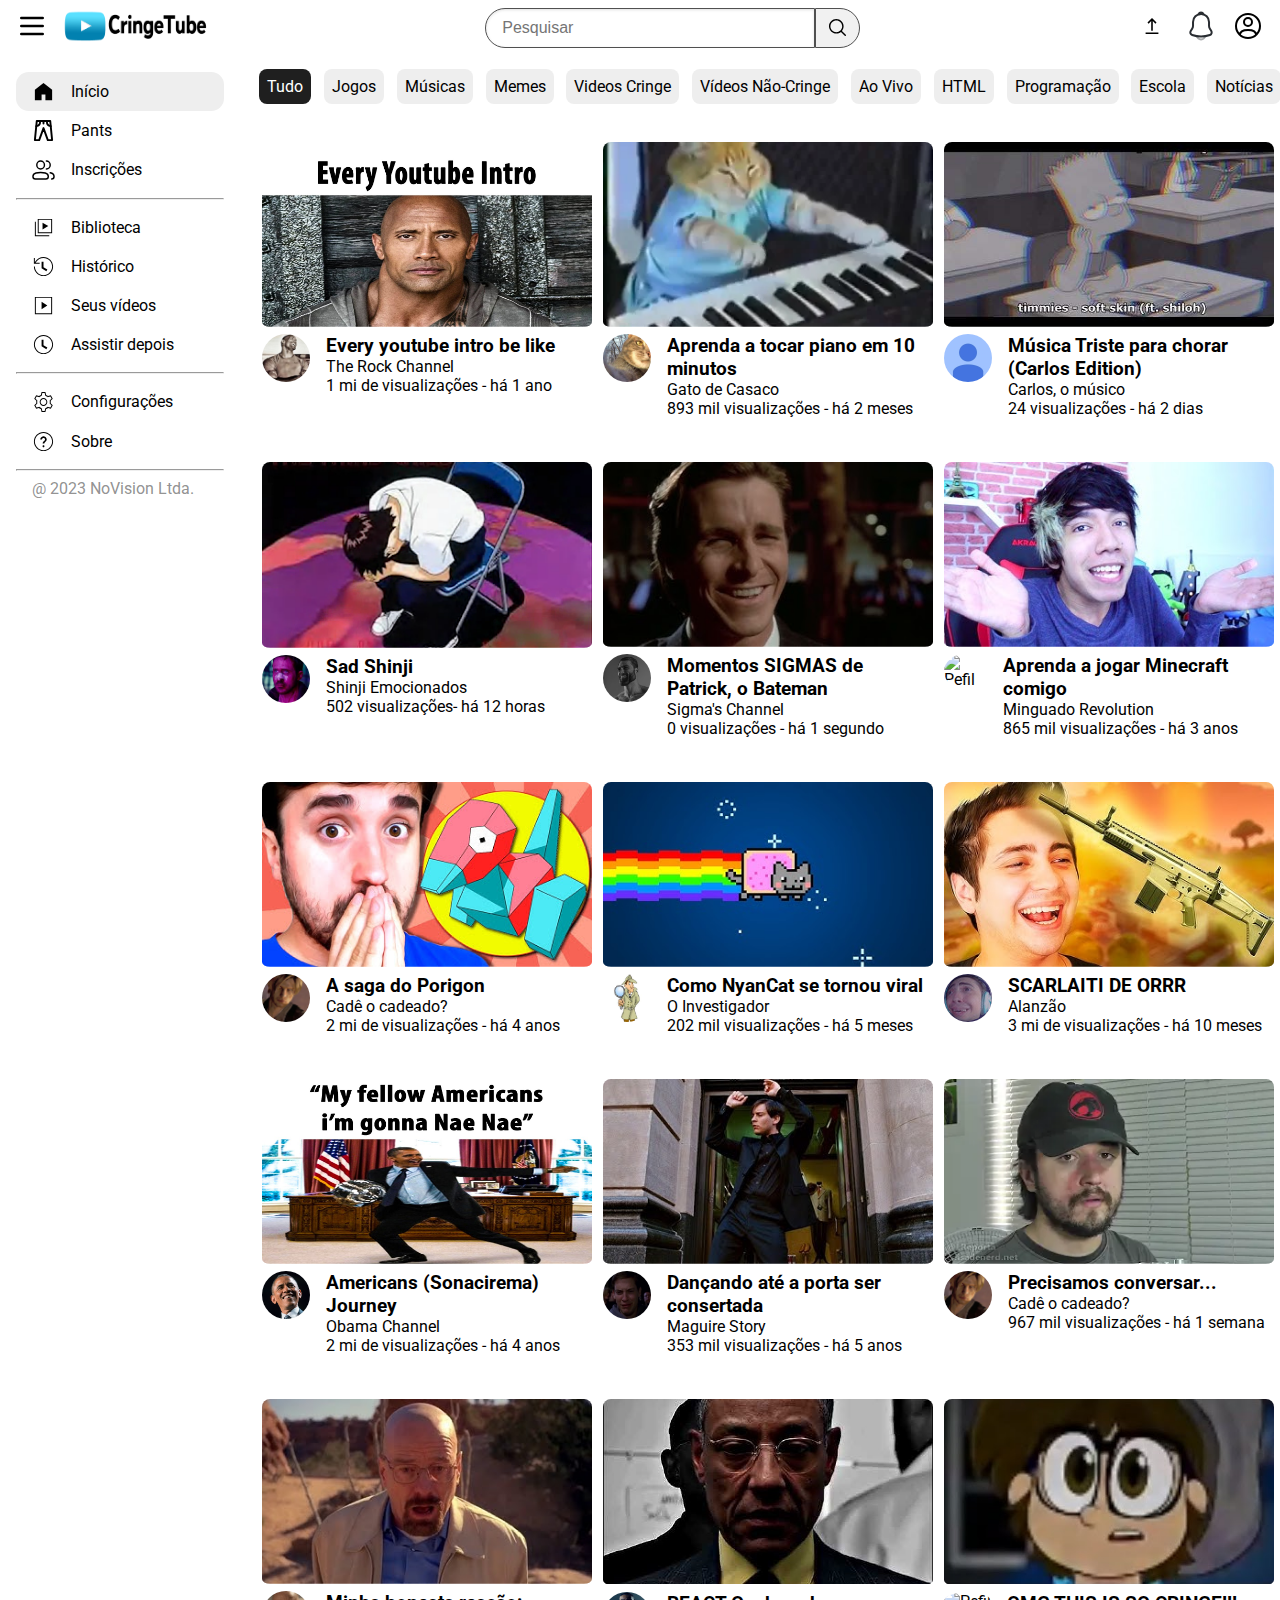
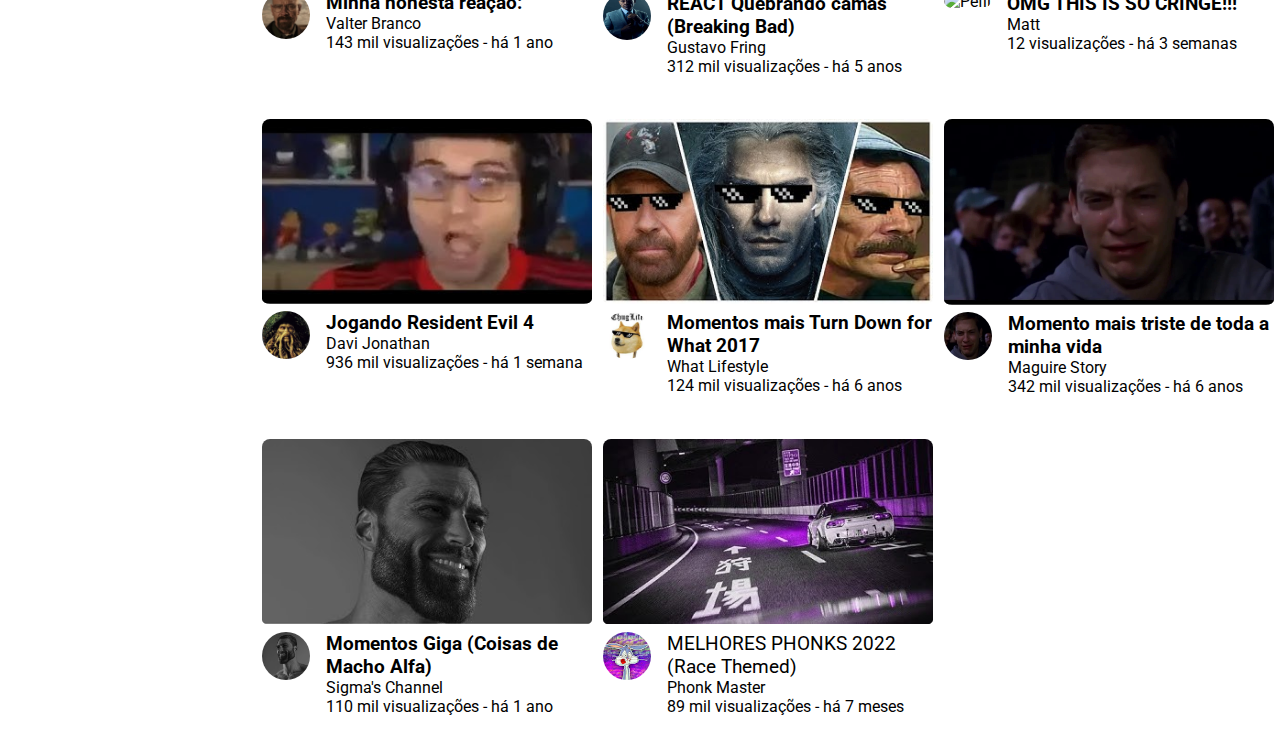
==== commit 6136d94d: "Aprimoramentos/Mais videos" ====
--- a/index.html
+++ b/index.html
@@ -23,10 +23,10 @@
         <button type="submit"> </button>
     </div>
     <div id="acoes">
-        <a href="#" alt="Fazer Upload">
+        <a class="icone_hover" href="#" alt="Fazer Upload">
             <img src="img/icones/icone-upload.svg" alt="Fazer Upload">
         </a>
-        <a href="#" alt="Notificações">
+        <a class="icone_hover" href="#" alt="Notificações">
             <img src="img/icones/sino.svg" alt="Notificações">
         </a>
         <a href="#" alt="Minha Conta">
@@ -36,12 +36,20 @@
 </header>
 <nav class="navegacao">
     <ul>
-        <li class="link_selected"><a href="#"><img src="img/icones/inicio-focado.svg" alt=""> Início</a></li>
-        <li><a href="#"><img src="img/icones/pants.svg" alt=""> Pants</a></li>
-        <li><a href="#"><img src="img/icones/inscricoes.svg" alt=""> Inscrições</a></li>
+        <li class="link_selected"><a href="#inicio"><img src="img/icones/inicio-focado.svg"> Início</a></li>
+        <li><a href="#pants"><img src="img/icones/pants.svg"> Pants</a></li>
+        <li><a href="#inscricoes"><img src="img/icones/inscricoes.svg"> Inscrições</a></li>
         <hr>
-        <li><a href="about.html"><img src="img/icones/sobre-desfocado.svg" alt=""> Sobre</a></li>
+        <li><a href="#biblioteca"><img src="img/icones/biblioteca.svg"> Biblioteca</a></li>
+        <li><a href="#historico"><img src="img/icones/historico.svg"> Histórico</a></li>
+        <li><a href="#seusvideos"><img src="img/icones/seusvids.svg"> Seus vídeos</a></li>
+        <li><a href="#assisdepois"><img src="img/icones/assisitrdepois.svg"> Assistir depois</a></li>
+        <hr>
+        <li><a href="#configuracao"><img src="img/icones/config.svg"> Configurações</a></li>
+        <li><a href="about.html"><img src="img/icones/sobre-desfocado.svg"> Sobre</a></li>
     </ul>
+    <hr>
+    <span>@ 2023 NoVision Ltda.</span>
 </nav>
 <div class="filtros">
     <ul>
@@ -121,7 +129,7 @@
             <div class="video-informacoes">
                 <a href="#"><img src="img/perfis/sigmas.jpg" alt="Pefil" class="foto_canal"></a>
                 <div>
-                    <h2 class="video-titulo">Melhores SIGMAS de Patrick, o Bateman</h2>
+                    <h2 class="video-titulo">Momentos SIGMAS de Patrick, o Bateman</h2>
                     <p>Sigma's Channel</p>
                     <p>0 visualizações - há 1 segundo</p>
                 </div>
@@ -225,7 +233,7 @@
             <div class="video-informacoes">
                 <a href="#"><img src="img/perfis/valter.jpg" alt="Pefil" class="foto_canal"></a>
                 <div>
-                    <h2 class="video-titulo">Minha reação:</h2>
+                    <h2 class="video-titulo">Minha honesta reação:</h2>
                     <p>Valter Branco</p>
                     <p>143 mil visualizações - há 1 ano</p>
                 </div>
@@ -238,7 +246,7 @@
             <div class="video-informacoes">
                 <a href="#"><img src="img/perfis/gus.png" alt="Pefil" class="foto_canal"></a>
                 <div>
-                    <h2 class="video-titulo">Los Pollos Hermanos quebraron</h2>
+                    <h2 class="video-titulo">REACT Quebrando camas (Breaking Bad)</h2>
                     <p>Gustavo Fring</p>
                     <p>312 mil visualizações - há 5 anos</p>
                 </div>
@@ -277,9 +285,9 @@
             <div class="video-informacoes">
                 <a href="#"><img src="img/perfis/thugs.png" alt="Perfil" class="foto_canal"></a>
                 <div>
-                    <h2 class="video-titulo">Compilado dos momentos mais thugs</h2>
-                    <p>Thug Lifestyle</p>
-                    <p>124 mil visualizações - há 2 anos</p>
+                    <h2 class="video-titulo">Momentos mais Turn Down for What 2017</h2>
+                    <p>What Lifestyle</p>
+                    <p>124 mil visualizações - há 6 anos</p>
                 </div>
             </div>
         </a>
@@ -293,6 +301,32 @@
                     <h2 class="video-titulo">Momento mais triste de toda a minha vida</h2>
                     <p>Maguire Story</p>
                     <p>342 mil visualizações - há 6 anos</p>
+                </div>
+            </div>
+        </a>
+    </div>
+    <div class="video-card">
+        <a href="#">
+            <img src="img/giga-thumb.png" alt="Thumb Giga" class="thumb">
+            <div class="video-informacoes">
+                <a href="#"><img src="img/perfis/sigmas.jpg" class="foto_canal"></a>
+                <div>
+                    <h2 class="video-titulo">Momentos Giga (Coisas de Macho Alfa)</h2>
+                    <p>Sigma's Channel</p>
+                    <p>110 mil visualizações - há 1 ano</p>
+                </div>
+            </div>
+        </a>
+    </div>
+    <div class="video-card">
+        <a href="#">
+            <img src="img/race-thumb.png" alt="Phonk Thumb" class="thumb">
+            <div class="video-informacoes">
+                <a href="#"><img src="img/perfis/pernalonga" class="foto_canal"></a>
+                <div>
+                    <div class="video-titulo">MELHORES PHONKS 2022 (Race Themed)</div>
+                    <p>Phonk Master</p>
+                    <p>89 mil visualizações - há 7 meses</p>
                 </div>
             </div>
         </a>
--- a/css/style.css
+++ b/css/style.css
@@ -1,6 +1,19 @@
 @import url('https://fonts.googleapis.com/css2?family=Roboto:wght@400;500;700&display=swap'); /* Fonte para usarmos no site */
 
-/* Evitar estilização dos navegadores por padrão */
+/* Variáveis do CSS */
+
+:root {
+    --cor-texto: black;
+    --cor-de-fundo: #fff;
+    --scrollbar: #3d3d3d;
+    --scrollbar-hover: #686868;
+    --item-hover: #eeeeee;
+    --item-hover2: #e0e0e0;
+    --input-borda: #505050;
+    --input-selecionado: #2559ca;
+}
+
+/* Evitar e ajustar estilização dos navegadores por padrão */
 
 * {
     margin: 0;
@@ -9,12 +22,30 @@
 
 html {
     font-family: 'Roboto', Arial, sans-serif;
-    background-color: #ffffff;
+    background-color: var(--cor-de-fundo);
 }
 
 a {
     text-decoration: none;
-    color: black;
+    color: var(--cor-texto);
+}
+
+::-webkit-scrollbar {
+    width: 8px;
+    margin: .2rem;
+}
+
+::-webkit-scrollbar-track {
+    background-color: var(--cor-de-fundo);
+}
+
+::-webkit-scrollbar-thumb {
+    background-color: var(--scrollbar);
+    border-radius: .5rem;
+}
+
+::-webkit-scrollbar-thumb:hover {
+    background-color: var(--scrollbar-hover);
 }
 
 /* Cabeçalho */
@@ -24,7 +55,7 @@
     display: flex;
     justify-content: space-between;
     position: fixed;
-    background-color: rgb(255, 255, 255);
+    background-color: var(--cor-de-fundo);
     width: calc(100vw - 2rem);
     padding: .5rem;
     padding-left: 1rem;
@@ -42,6 +73,15 @@
     align-items: center;
 }
 
+.icone_hover {
+    padding: 0 2px;
+    border-radius: 50%;
+}
+
+.icone_hover:hover {
+    background-color: var(--item-hover);
+}
+
 header > div > a img
 {
     height: 2rem;
@@ -52,6 +92,7 @@
     height: 2.5rem;
     display: flex;
     align-items: center;
+    outline: transparent;
 }
 
 .barra_de_pesquisa input {
@@ -62,16 +103,20 @@
     border-top-left-radius: 35px;
     border-bottom-left-radius: 35px;
     font-size: 1rem;
+    box-shadow: inset 0px 1px 3px rgba(0, 0, 0, 0.123);
 }
 
 .barra_de_pesquisa input:focus {
-    border: none;
+    outline: transparent;
+    background: transparent;
+    border: .5px solid var(--input-selecionado);
+    box-shadow: inset 1px 2.1px 2px rgba(0, 0, 0, 0.123);
 }
 
 .barra_de_pesquisa button {
     cursor: pointer;
     width: 12%;
-    border: .5px solid #505050;
+    border: .5px solid var(--input-borda);
     border-top-right-radius: 35px;
     border-bottom-right-radius: 35px;
     background-color: rgb(241, 241, 241);
@@ -83,14 +128,14 @@
 }
 
 .barra_de_pesquisa button:hover {
-    background-color: rgb(209, 209, 209);
+    background-color: rgb(224, 224, 224);
 }
 
 /* Parte da Navegação */
 
 .navegacao
 {
-    background-color: rgb(255, 255, 255);
+    background-color: var(--cor-de-fundo);
     position: fixed;
     top: 3.5rem;
     height: calc(100vh - 3.5rem);
@@ -99,6 +144,10 @@
     z-index: 1;
 }
 
+.navegacao:hover {
+    overflow-y: scroll;
+}
+
 .navegacao > ul
 {
     list-style-type: none;
@@ -110,7 +159,7 @@
 }
 
 .navegacao > ul > li > a {
-    padding: 1rem;
+    padding: .5rem 1rem;
     display: flex;
     align-items: center;
     gap: 1rem;
@@ -120,16 +169,14 @@
     width: 1.45rem;
 }
 
-.navegacao > ul > li:active,
-.navegacao > ul > li:hover,
-.navegacao > ul > .link_selected
-{
-    background-color: #eeeeee;
+.navegacao > ul :is(li:active, li:hover, .link_selected)
+{
+    background-color: var(--item-hover);
 }
 
 .navegacao > ul > .link_selected:hover
 {
-    background-color: #e0e0e0;
+    background-color: var(--item-hover2);
 }
 
 hr
@@ -138,12 +185,17 @@
     margin-bottom: .5rem;
 }
 
+.navegacao > span {
+    padding: 1rem;
+    color: rgba(129, 129, 129, 0.87);
+}
+
 /* Filtros (Chips) */
 
 .filtros
 {
     position: fixed;
-    background-color: rgb(255, 255, 255);
+    background-color: var(--cor-de-fundo);
     top: 3.5rem;
     left: 15rem;
     padding: .8rem;
@@ -161,7 +213,7 @@
 
 .filtros > ul > li {
     padding: .5rem;
-    background-color: #eeeeee;
+    background-color: var(--item-hover);
     cursor: pointer;
     border-radius: .5rem;
     box-sizing: border-box;
@@ -169,7 +221,7 @@
 }
 
 .filtros > ul > li:hover {
-    background-color: #e0e0e0;
+    background-color: var(--item-hover2);
 }
 
 .filtros > ul > .filter_selected,
